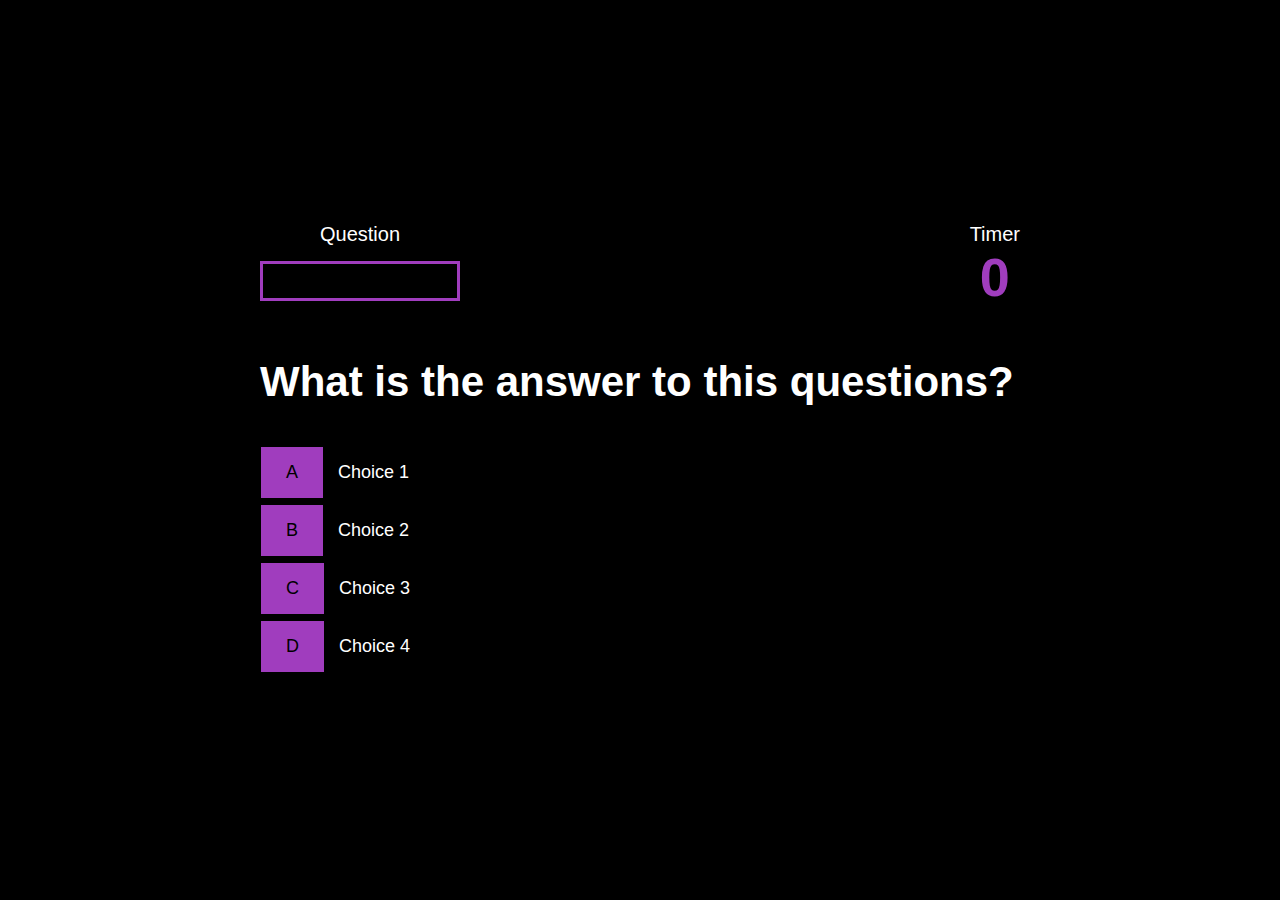
==== game.html @ 863c8e6b "updated files" ====
<!DOCTYPE html>
<html lang="en">
  <head>
    <meta charset="UTF-8" />
    <meta name="viewport" content="width=device-width, initial-scale=1.0" />
    <meta http-equiv="X-UA-Compatible" content="ie=edge" />
    <title>Quick Quiz - Play</title>
    <link rel="stylesheet" href="app.css" />
    <link rel="stylesheet" href="game.css" />
    <link rel ="stylesheet" href="highscore.css"/>
  </head>
  <body>
    <div class="container">
      <div id="game" class="justify-center flex-column">
        <div id="hud">
          <div id="hud-item">
            <p id="progressText" class="hud-prefix">
              Question
            </p>
            <div id="progressBar">
              <div id="progressBarFull"></div>
            </div>
          </div>
          <div id="hud-item">
            <p class="hud-prefix">
              Timer
            </p>
            <h1 class="hud-main-text" id="Timer">
              0
            </h1>
          </div>
        </div>
        <h2 id="question">What is the answer to this questions?</h2>
        <div class="choice-container">
          <p class="choice-prefix">A</p>
          <p class="choice-text" data-number="1">Choice 1</p>
        </div>
        <div class="choice-container">
          <p class="choice-prefix">B</p>
          <p class="choice-text" data-number="2">Choice 2</p>
        </div>
        <div class="choice-container">
          <p class="choice-prefix">C</p>
          <p class="choice-text" data-number="3">Choice 3</p>
        </div>
        <div class="choice-container">
          <p class="choice-prefix">D</p>
          <p class="choice-text" data-number="4">Choice 4</p>
        </div>
      </div>
    </div>
    <script src="game.js"></script>
    <script scr = "highscore.js"></script>
  </body>
</script>
---- app.css ----
:root {
    background-color: #000000;
    font-size: 62.5%;
  }
  
  * {
    box-sizing: border-box;
    font-family: Arial, Helvetica, sans-serif;
    margin: 0;
    padding: 0;
    color: rgb(255, 255, 255);
  }
  
  h1,
  h2,
  h3,
  h4 {
    margin-bottom: 1rem;
  }
  
  h1 {
    font-size: 5.4rem;
    color: #a03dbe;
    margin-bottom: 5rem;
  }
  
  h1 > span {
    font-size: 2.4rem;
    font-weight: 500;
  }
  
  h2 {
    font-size: 4.2rem;
    margin-bottom: 4rem;
    font-weight: 700;
  }
  
  h3 {
    font-size: 2.8rem;
    font-weight: 500;
  }
  
  /* UTILITIES */
  
  .container {
    width: 100vw;
    height: 100vh;
    display: flex;
    justify-content: center;
    align-items: center;
    max-width: 80rem;
    margin: 0 auto;
    padding: 2rem;
  }
  
  .container > * {
    width: 100%;
  }
  
  .flex-column {
    display: flex;
    flex-direction: column;
  }
  
  .flex-center {
    justify-content: center;
    align-items: center;
  }
  
  .justify-center {
    justify-content: center;
  }
  
  .text-center {
    text-align: center;
  }
  
  .hidden {
    display: none;
  }
  
  /* BUTTONS */
  .btn {
    font-size: 1.8rem;
    padding: 1rem 0;
    width: 20rem;
    text-align: center;
    border: 0.1rem solid #a03dbe;
    margin-bottom: 1rem;
    text-decoration: none;
    color: #ca79df;
    background-color: rgb(0, 0, 0);
  }
  
  .btn:hover {
    cursor: pointer;
    box-shadow: 0 0.4rem 1.4rem 0 rgb(255, 255, 255);
    transform: translateY(-0.1rem);
    transition: transform 150ms;
  }
  
  .btn[disabled]:hover {
    cursor: not-allowed;
    box-shadow: none;
    transform: none;
  }
---- game.css ----
.choice-container {
  display: flex;
  margin-bottom: 0.5rem;
  width: 100%;
  font-size: 1.8rem;
  border: 0.1rem solid rgb(0, 0, 0);
  background-color:rgb(0, 0, 0);
}

.choice-container:hover {
  cursor: pointer;
  box-shadow: 0 0.4rem 1.4rem 0 rgb(0, 0, 0);
  transform: translateY(-0.1rem);
  transition: transform 150ms;
}

.choice-prefix {
  padding: 1.5rem 2.5rem;
  background-color: #a03dbe;
  color:rgb(0, 0, 0);
}

.choice-text {
  padding: 1.5rem;
  width: 100%;
}

.correct {
  background-color: #28a745;
}

.incorrect {
  background-color: #dc3545;
}

/* HUD */

#hud {
  display: flex;
  justify-content: space-between;
}

.hud-prefix {
  text-align: center;
  font-size: 2rem;
}

.hud-main-text {
  text-align: center;
}

#progressBar {
  width: 20rem;
  height: 4rem;
  border: 0.3rem solid #a03dbe;
  margin-top: 1.5rem;
}

#progressBarFull {
  height: 3.4rem;
  background-color: #a03dbe;
  width: 0%;
}
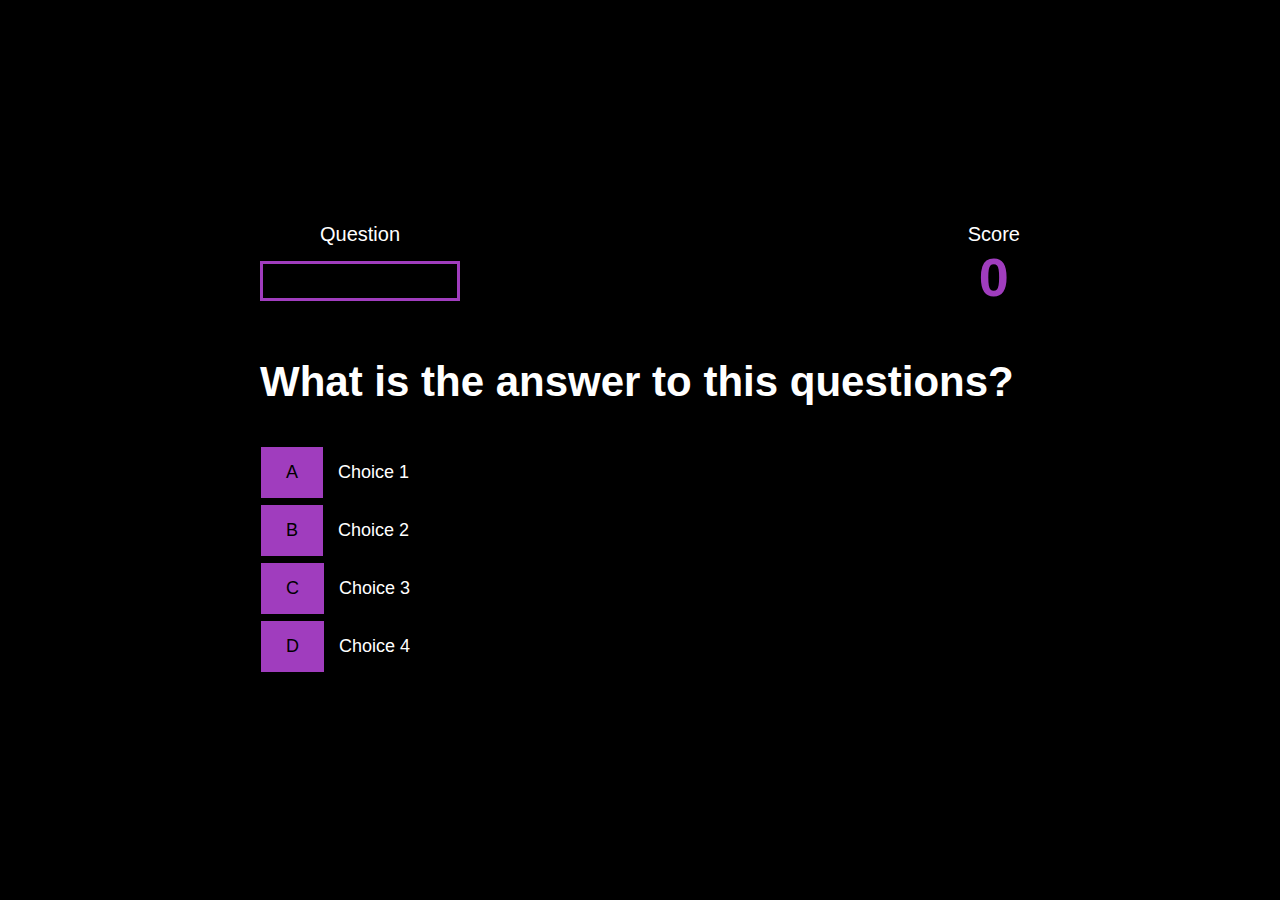
==== commit 142addcb: "updated" ====
--- a/game.html
+++ b/game.html
@@ -23,9 +23,9 @@
           </div>
           <div id="hud-item">
             <p class="hud-prefix">
-              Timer
+              Score
             </p>
-            <h1 class="hud-main-text" id="Timer">
+            <h1 class="hud-main-text" id="score">
               0
             </h1>
           </div>
